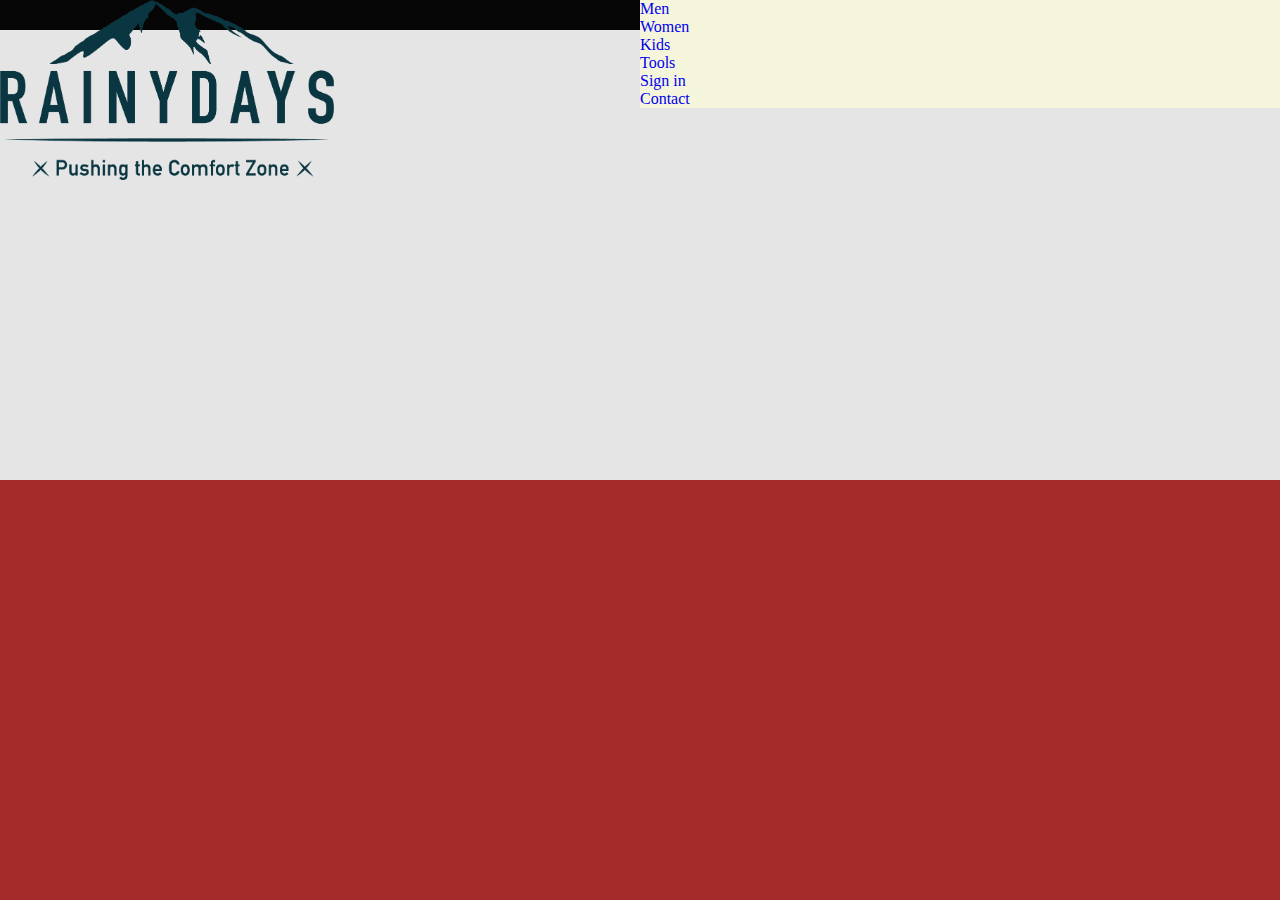
==== index.html @ bd8e52bc "Maybe you undo this commit" ====
<!DOCTYPE html>
<html lang="en">
<head>
    <meta charset="UTF-8">
    <meta http-equiv="X-UA-Compatible" content="IE=edge">
    <meta name="viewport" content="width=device-width, initial-scale=1.0">
    <title>Assaignment 1: RainyDays</title>
    <link rel="stylesheet" href="https://cdnjs.cloudflare.com/ajax/libs/font-awesome/6.2.0/css/all.min.css"
        integrity="sha512-xh6O/CkQoPOWDdYTDqeRdPCVd1SpvCA9XXcUnZS2FmJNp1coAFzvtCN9BmamE+4aHK8yyUHUSCcJHgXloTyT2A=="
        crossorigin="anonymous" referrerpolicy="no-referrer" />

    <link rel="stylesheet" href="./css/main.css">
</head>
<body>

    <header>
        <div class="item logo">
            <a href="index.html">
                <img alt="Logo Rainy Days" src="images/logo-rainydays.png">
            </a>
        </div>

        <nav>
            <ul>
                <li>
                    <div class="nav-item nav-men">
                        <a href="products.html">Men</a>
                    </div>
                </li>
                <li>
                    <div class="nav-item nav-women">
                        <a href="#">Women</a>
                    </div>
                </li>
                <li>
                    <div class="nav-item nav-kids">
                        <a href="#">Kids</a>
                    </div>
                </li>
                <li>
                    <div class="nav-item nav-equipment">
                        <a href="#">Tools</a>
                    </div>
                </li>
                    <li>
                        <div class="nav-item nav-signin">
                            <a href="signin.html">Sign in</a>
                        </div>
                    </li>
                    <li>
                        <div class="nav-item nav-contact">
                            <a href="contact.html">Contact</a>
                        </div>
                    </li>
            </ul>
        </nav>
    </header>

    <main>
        <section class="banner">
            <!-- <h1>Rainy days</h1>
                <form class="form-search">
                    <div class="form-grid-container">
                        <input type="text" class="input-search" placeholder="Search for Product...">
                        <button type="submit" class="btn-submit btn-search"><i class="fa-solid fa-magnifying-glass"></i><span class="hidden">Search</span> </button>
                    </div>
                </form> -->
        </section>
        <!-- <div class="action">
                <h2 class="header-all-products">Verstile products</h2>
                <p>Our new collection has arrived!</p>
                <a href="men.html" class="btn-like">Men</a>
                <a href="women.html" class="btn-like">Women</a>
            </div>
            <section class="main-content">
                <div class="discount">
                    <div class="content">
                        <h2>Discount for holiday</h2>
                        <a href="discount.html">Read more</a>
                    </div>
                    <img src="./images/discount.jpg" alt="Discounts for holiday">
                </div>
                <div class="discover">
                    <div class="content">
                        <h2>Discover</h2>
                        <a href="discover.html">About us</a>
                    </div>
                    <img src="./images/discovery.jpg" alt="About us">
                </div>
            </section>

            <section class="all-products">
                <div class="item item-product">
                    <a href="producct-jacket.html">
                        <img src="./images/jacket-gray.png" alt="Jacket with gray color">
                    </a>
                </div>
                <div class="item item-product">
                    <a href="producct-jacket.html">
                        <img src="./images/jacket-oliven.png" alt="Green jacket">
                    </a>
                </div>
                <div class="item item-product">
                    <a href="producct-jacket.html">
                        <img src="./images/jacket-orange-grey.png" alt="Jakcet with orange and gray color">
                    </a>
                </div>
            </section> -->
    </main>

</body>
</html>
---- css/main.css ----
@import "universal.css";
@import "layout.css";
/* @import "style.css"; */
@import "newstyle.css";
@import "order.css";
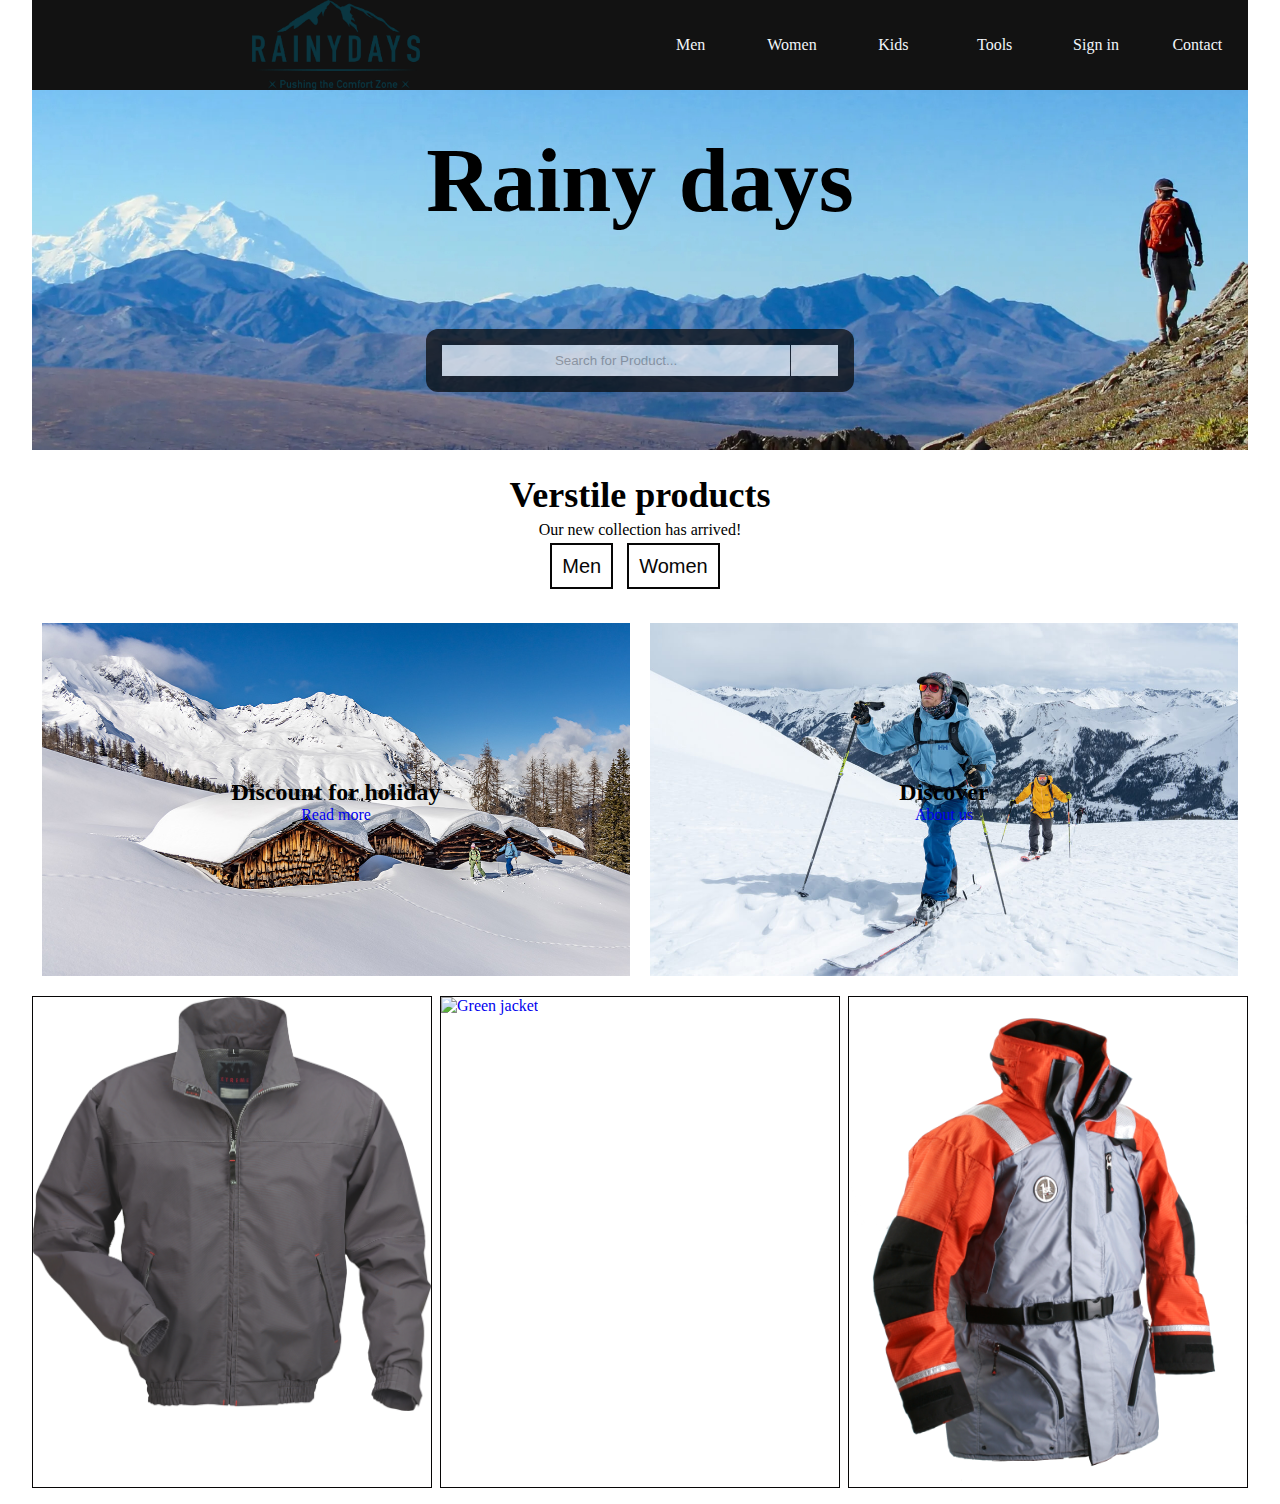
==== commit e8fcaa8e: "Fix action links" ====
--- a/index.html
+++ b/index.html
@@ -5,72 +5,54 @@
     <meta http-equiv="X-UA-Compatible" content="IE=edge">
     <meta name="viewport" content="width=device-width, initial-scale=1.0">
     <title>Assaignment 1: RainyDays</title>
-    <link rel="stylesheet" href="https://cdnjs.cloudflare.com/ajax/libs/font-awesome/6.2.0/css/all.min.css"
-        integrity="sha512-xh6O/CkQoPOWDdYTDqeRdPCVd1SpvCA9XXcUnZS2FmJNp1coAFzvtCN9BmamE+4aHK8yyUHUSCcJHgXloTyT2A=="
-        crossorigin="anonymous" referrerpolicy="no-referrer" />
+    <link rel="stylesheet" href="https://cdnjs.cloudflare.com/ajax/libs/font-awesome/6.2.0/css/all.min.css" integrity="sha512-xh6O/CkQoPOWDdYTDqeRdPCVd1SpvCA9XXcUnZS2FmJNp1coAFzvtCN9BmamE+4aHK8yyUHUSCcJHgXloTyT2A==" crossorigin="anonymous" referrerpolicy="no-referrer" />
 
     <link rel="stylesheet" href="./css/main.css">
 </head>
 <body>
 
-    <header>
-        <div class="item logo">
-            <a href="index.html">
-                <img alt="Logo Rainy Days" src="images/logo-rainydays.png">
-            </a>
-        </div>
-
-        <nav>
-            <ul>
-                <li>
-                    <div class="nav-item nav-men">
-                        <a href="products.html">Men</a>
-                    </div>
-                </li>
-                <li>
-                    <div class="nav-item nav-women">
-                        <a href="#">Women</a>
-                    </div>
-                </li>
-                <li>
-                    <div class="nav-item nav-kids">
-                        <a href="#">Kids</a>
-                    </div>
-                </li>
-                <li>
-                    <div class="nav-item nav-equipment">
-                        <a href="#">Tools</a>
-                    </div>
-                </li>
-                    <li>
-                        <div class="nav-item nav-signin">
-                            <a href="signin.html">Sign in</a>
-                        </div>
-                    </li>
-                    <li>
-                        <div class="nav-item nav-contact">
-                            <a href="contact.html">Contact</a>
-                        </div>
-                    </li>
-            </ul>
-        </nav>
-    </header>
-
-    <main>
+        <header>
+            <div class="item logo">
+                <a href="index.html">
+                    <img alt="Logo Rainy Days" src="images/logo-rainydays.png">
+                </a>
+            </div>
+            <nav>
+                <div class="nav-item nav-men">
+                <a href="products.html">Men</a>
+                </div>
+                <div class="nav-item nav-women">
+                  <a href="#">Women</a>
+                </div>
+                <div class="nav-item nav-kids">
+                 <a href="#">Kids</a>
+                </div>
+                <div class="nav-item nav-equipment">
+                 <a href="#">Tools</a>
+                </div>
+                <div class="nav-item nav-signin">
+                    <a href="signin.html">Sign in</a>
+                </div>
+                <div class="nav-item nav-contact">
+                    <a href="contact.html">Contact</a>
+                </div>
+            </nav>
+        </header>
         <section class="banner">
-            <!-- <h1>Rainy days</h1>
-                <form class="form-search">
-                    <div class="form-grid-container">
-                        <input type="text" class="input-search" placeholder="Search for Product...">
-                        <button type="submit" class="btn-submit btn-search"><i class="fa-solid fa-magnifying-glass"></i><span class="hidden">Search</span> </button>
-                    </div>
-                </form> -->
+            <h1>Rainy days</h1>
+            <form class="form-search">
+                <div class="form-grid-container">
+                    <input type="text" class="input-search" placeholder="Search for Product...">
+                    <button type="submit" class="btn-submit btn-search"><i class="fa-solid fa-magnifying-glass"></i><span class="hidden">Search</span> </button>
+                </div>
+            </form>
         </section>
-        <!-- <div class="action">
+        <main>
+            <div class="action">
                 <h2 class="header-all-products">Verstile products</h2>
                 <p>Our new collection has arrived!</p>
-                <a href="men.html" class="btn-like">Men</a>
-                <a href="women.html" class="btn-like">Women</a>
+                <a href="products.html" class="btn-like">Men</a>
+                <a href="products.html" class="btn-like">Women</a>
             </div>
             <section class="main-content">
                 <div class="discount">
@@ -105,8 +87,8 @@
                         <img src="./images/jacket-orange-grey.png" alt="Jakcet with orange and gray color">
                     </a>
                 </div>
-            </section> -->
-    </main>
+            </section>
+        </main>
 
 </body>
 </html>--- a/css/main.css
+++ b/css/main.css
@@ -1,5 +1,4 @@
 @import "universal.css";
 @import "layout.css";
-/* @import "style.css"; */
-@import "newstyle.css";
+@import "style.css";
 @import "order.css";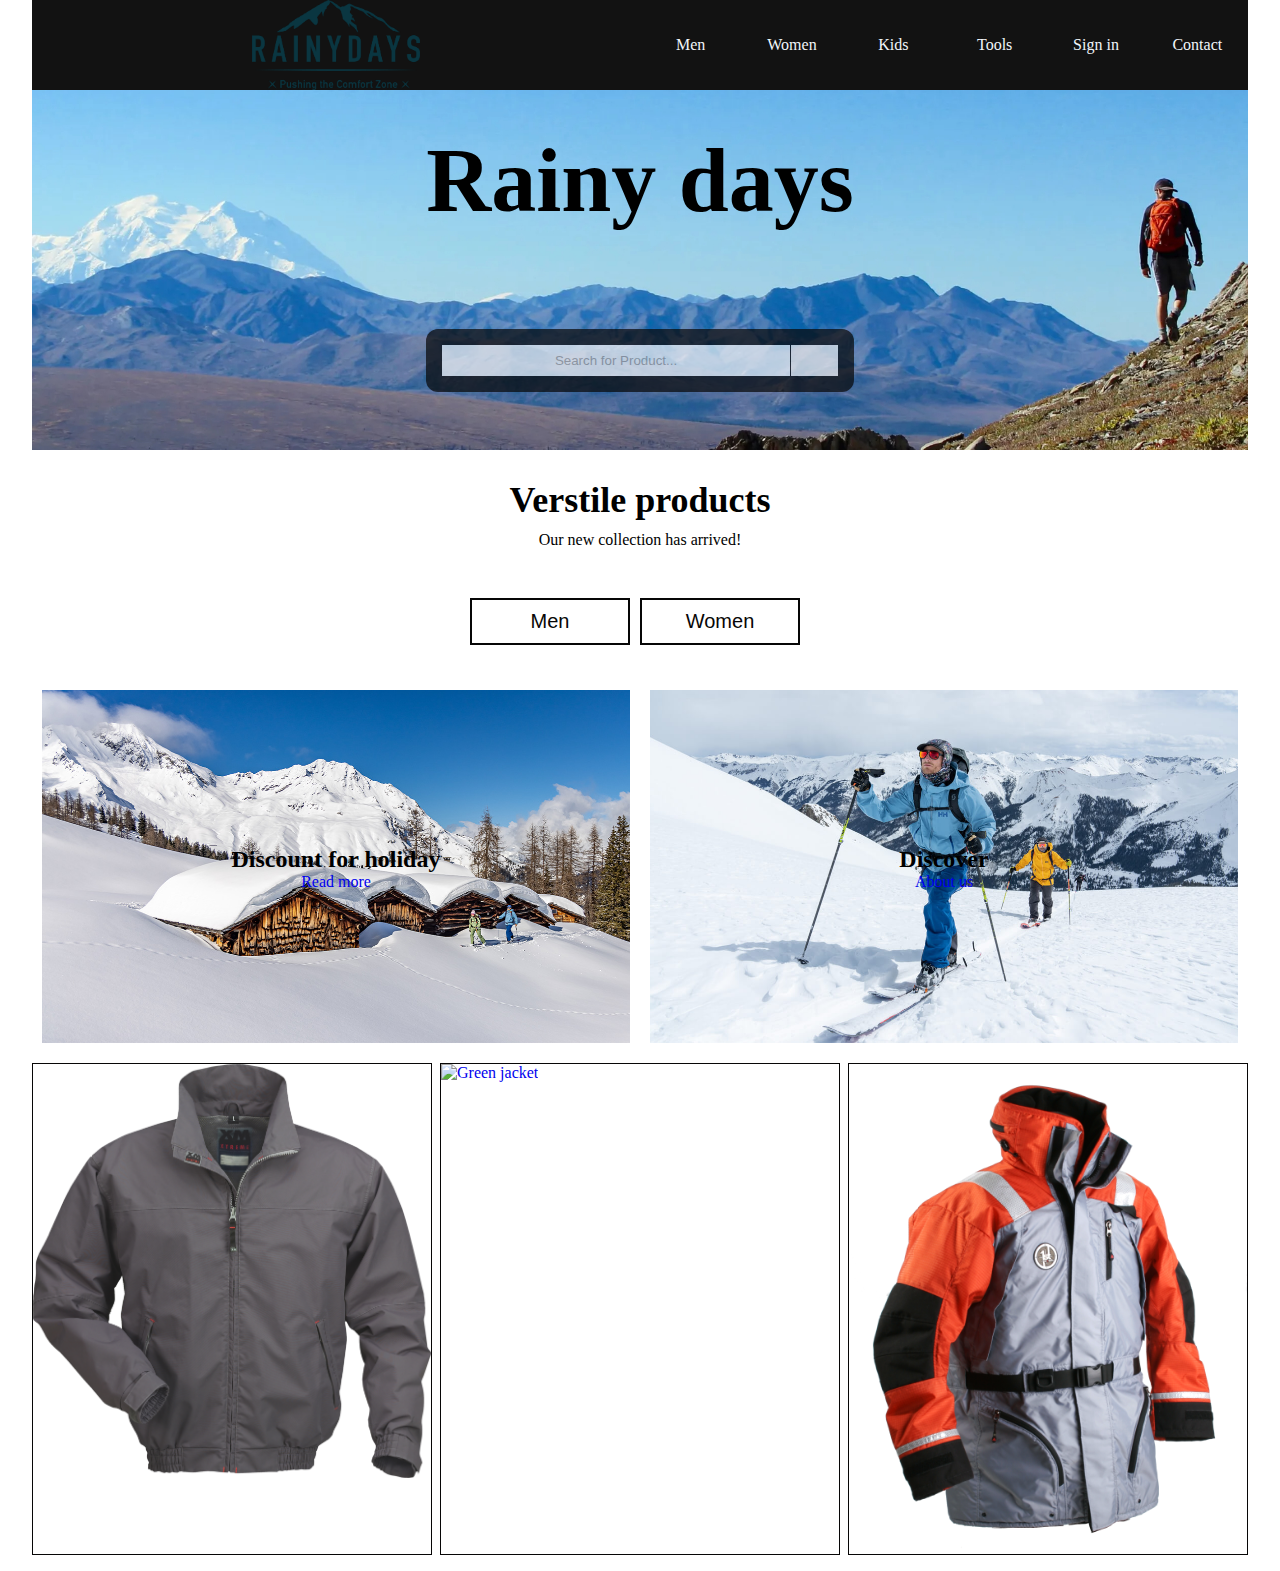
==== commit ba189da1: "Make action a grid" ====
--- a/index.html
+++ b/index.html
@@ -51,8 +51,8 @@
             <div class="action">
                 <h2 class="header-all-products">Verstile products</h2>
                 <p>Our new collection has arrived!</p>
-                <a href="products.html" class="btn-like">Men</a>
-                <a href="products.html" class="btn-like">Women</a>
+                <a href="products.html" class="btn-like btn-men">Men</a>
+                <a href="products.html" class="btn-like btn-women">Women</a>
             </div>
             <section class="main-content">
                 <div class="discount">
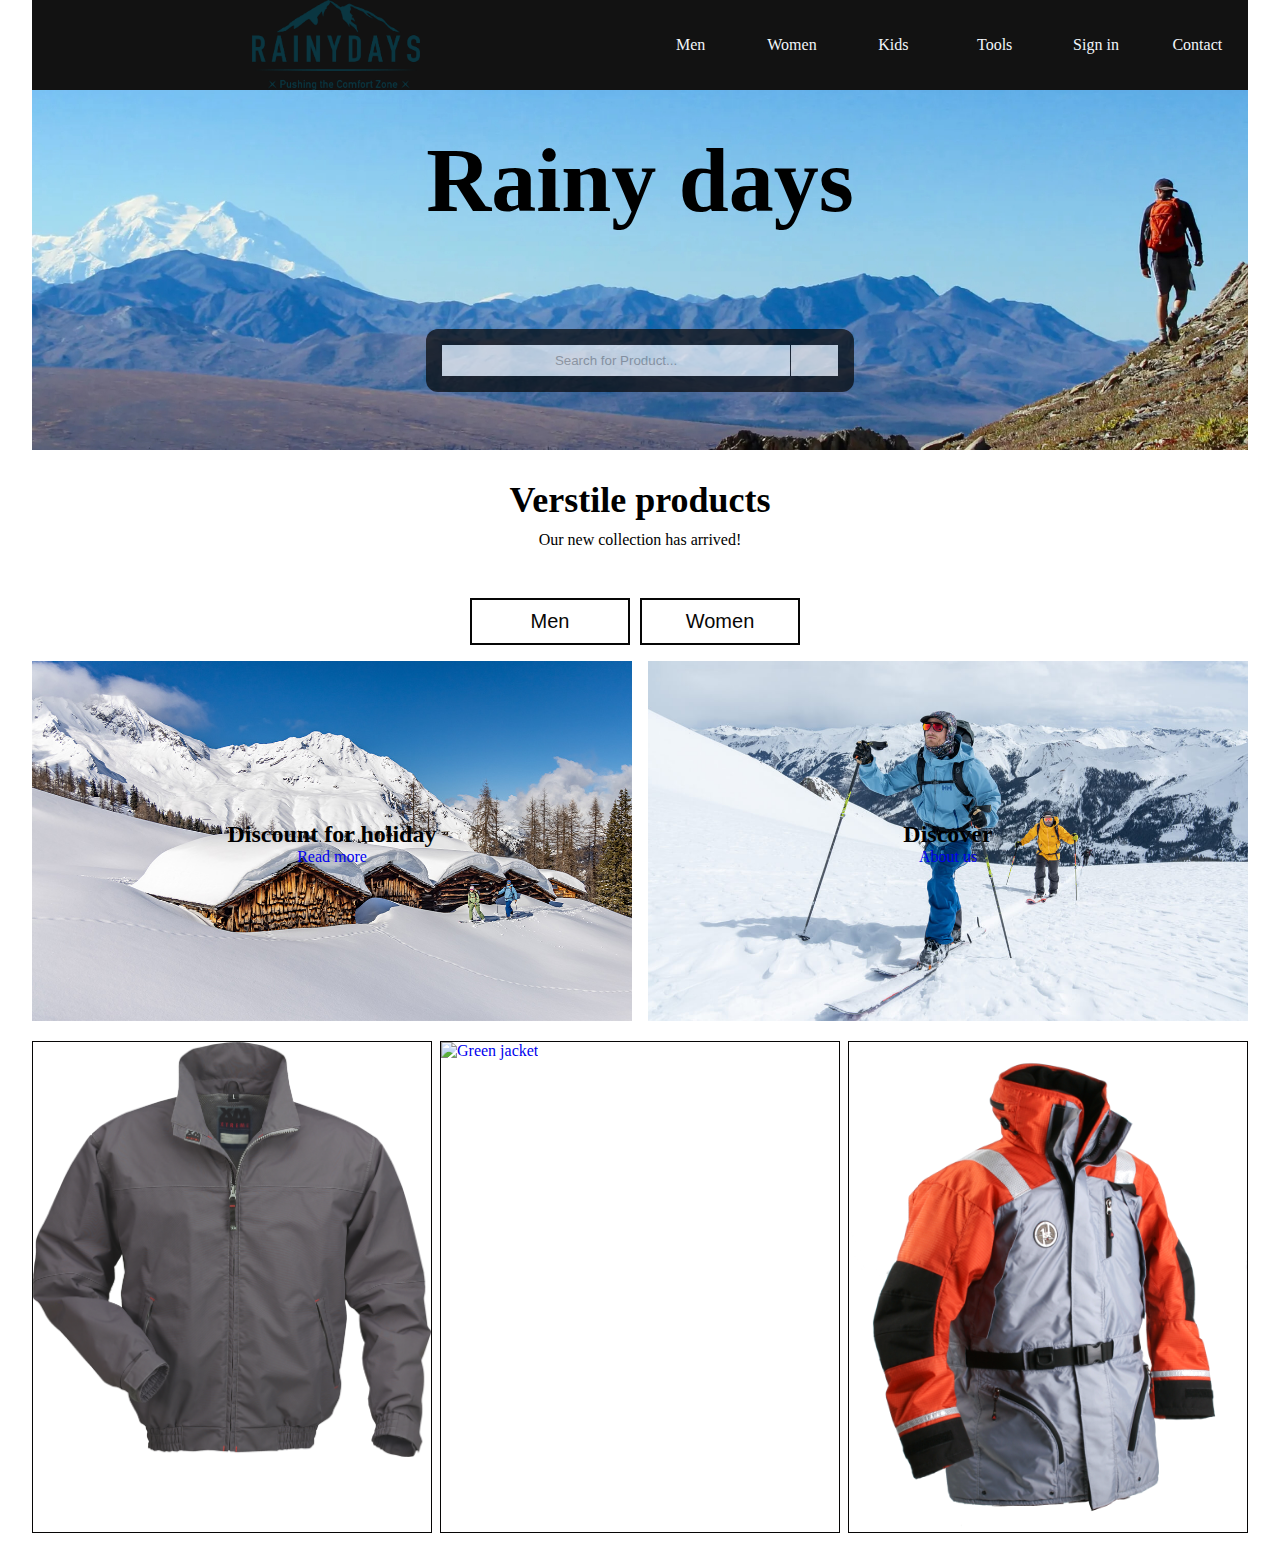
==== commit f3fcc15a: "Use grid overlaping columns. Very interesting use case" ====
--- a/index.html
+++ b/index.html
@@ -60,14 +60,18 @@
                         <h2>Discount for holiday</h2>
                         <a href="discount.html">Read more</a>
                     </div>
-                    <img src="./images/discount.jpg" alt="Discounts for holiday">
+                    <div class="discount-img">
+                        <img src="./images/discount.jpg" alt="Discounts for holiday">
+                    </div>
                 </div>
                 <div class="discover">
                     <div class="content">
                         <h2>Discover</h2>
                         <a href="discover.html">About us</a>
                     </div>
-                    <img src="./images/discovery.jpg" alt="About us">
+                    <div class="discover-img">
+                        <img src="./images/discovery.jpg" alt="About us">
+                    </div>
                 </div>
             </section>
 
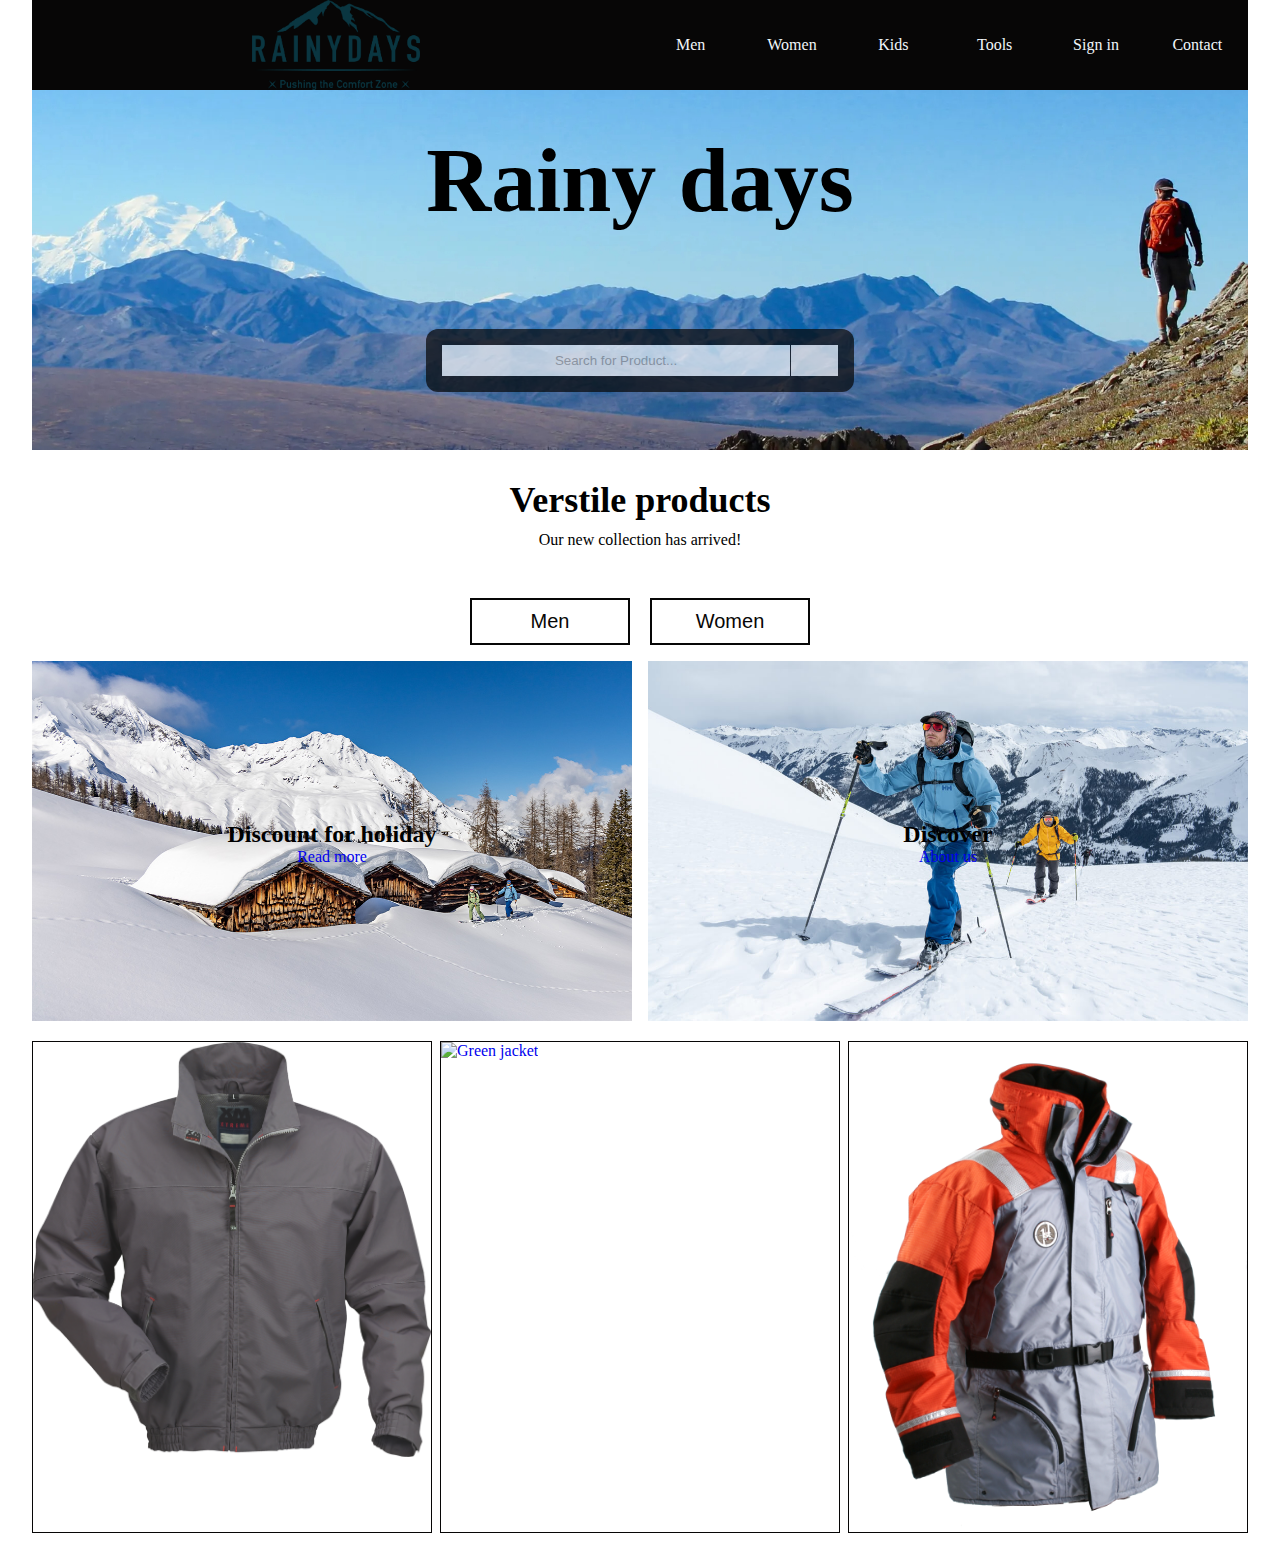
==== commit 220ff433: "Add meta description and update title" ====
--- a/index.html
+++ b/index.html
@@ -4,11 +4,12 @@
     <meta charset="UTF-8">
     <meta http-equiv="X-UA-Compatible" content="IE=edge">
     <meta name="viewport" content="width=device-width, initial-scale=1.0">
-    <title>Assaignment 1: RainyDays</title>
+    <meta name="description" content="RainyDays provides a different and more convenient shopping experience.">
+    <title>RainyDays | Keeps you dry in rainy days</title>
     <link rel="stylesheet" href="https://cdnjs.cloudflare.com/ajax/libs/font-awesome/6.2.0/css/all.min.css" integrity="sha512-xh6O/CkQoPOWDdYTDqeRdPCVd1SpvCA9XXcUnZS2FmJNp1coAFzvtCN9BmamE+4aHK8yyUHUSCcJHgXloTyT2A==" crossorigin="anonymous" referrerpolicy="no-referrer" />
-
     <link rel="stylesheet" href="./css/main.css">
 </head>
+
 <body>
 
         <header>
--- a/css/main.css
+++ b/css/main.css
@@ -1,4 +1,7 @@
 @import "universal.css";
 @import "layout.css";
+@import "forms.css";
+@import "buttons.css";
+@import "fonts.css";
 @import "style.css";
-@import "order.css";+@import "order.css";
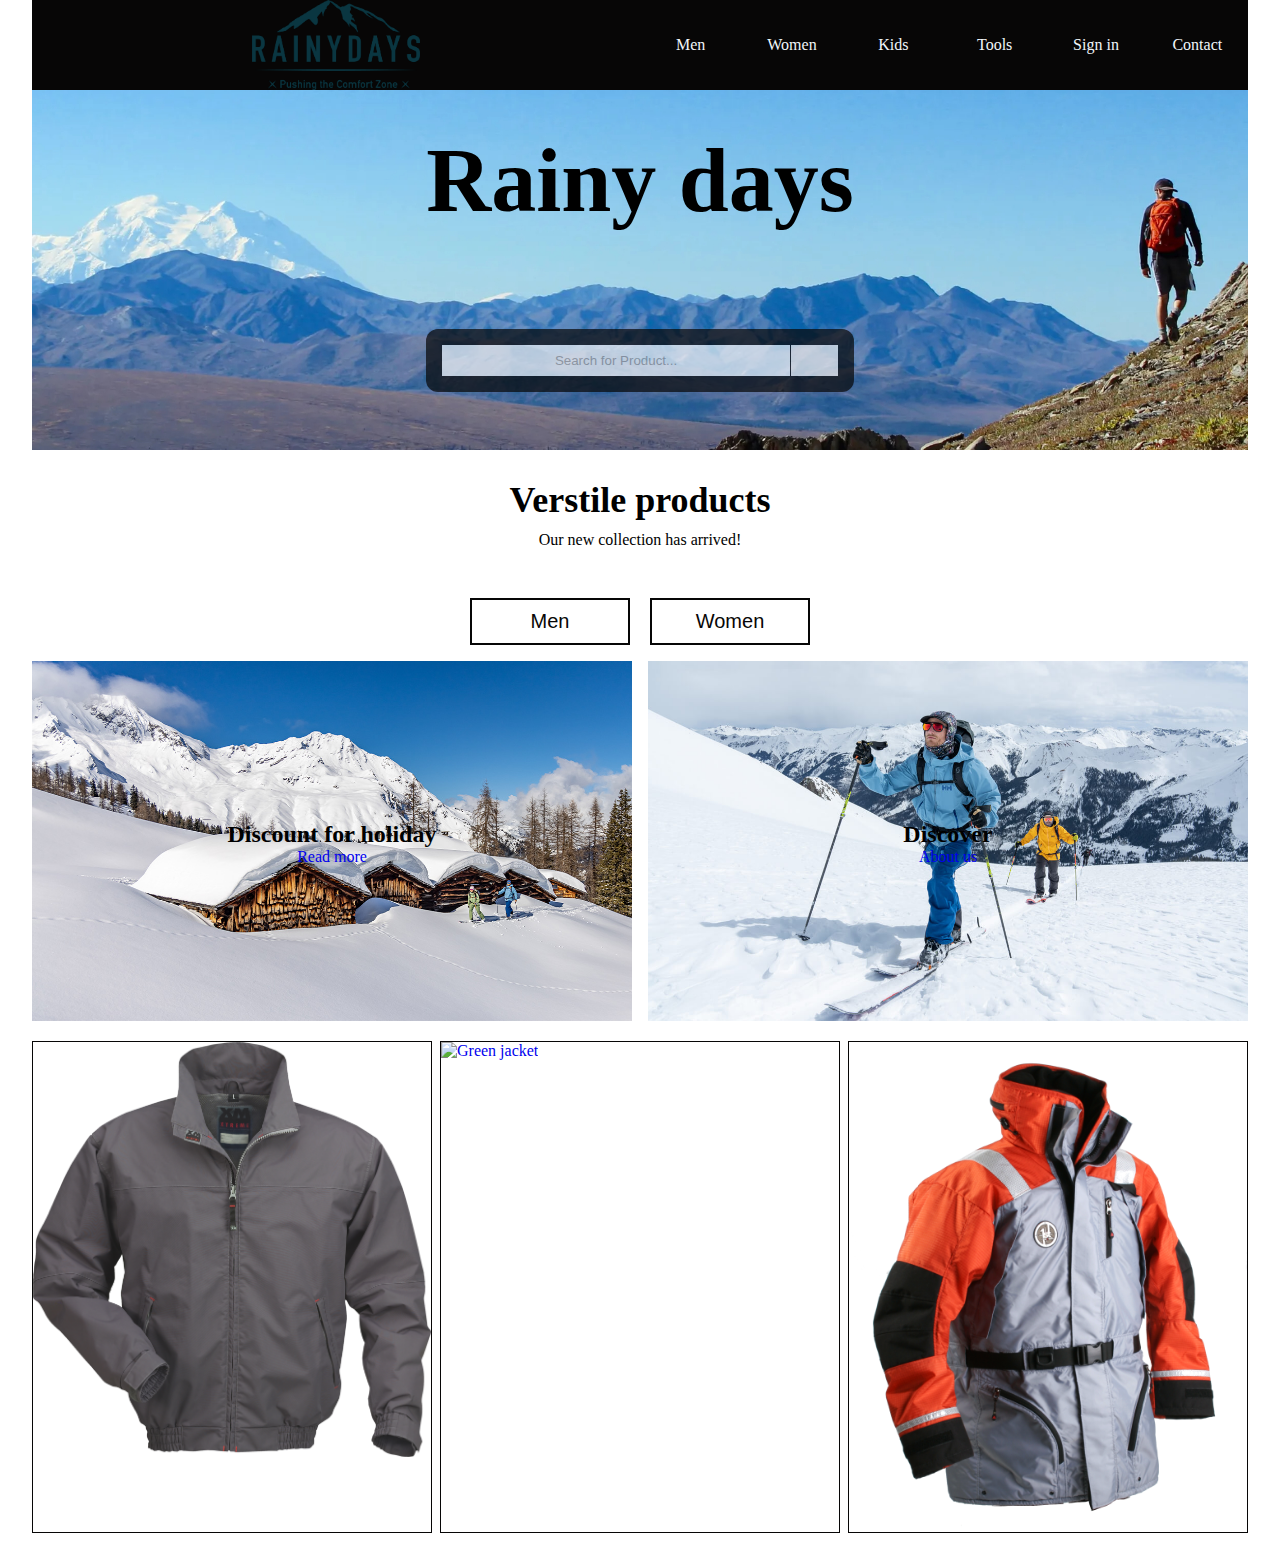
==== commit bc2392d5: "Improve accessibility and format" ====
--- a/index.html
+++ b/index.html
@@ -6,94 +6,101 @@
     <meta name="viewport" content="width=device-width, initial-scale=1.0">
     <meta name="description" content="RainyDays provides a different and more convenient shopping experience.">
     <title>RainyDays | Keeps you dry in rainy days</title>
-    <link rel="stylesheet" href="https://cdnjs.cloudflare.com/ajax/libs/font-awesome/6.2.0/css/all.min.css" integrity="sha512-xh6O/CkQoPOWDdYTDqeRdPCVd1SpvCA9XXcUnZS2FmJNp1coAFzvtCN9BmamE+4aHK8yyUHUSCcJHgXloTyT2A==" crossorigin="anonymous" referrerpolicy="no-referrer" />
+    <link rel="stylesheet" href="https://cdnjs.cloudflare.com/ajax/libs/font-awesome/6.2.0/css/all.min.css"
+        integrity="sha512-xh6O/CkQoPOWDdYTDqeRdPCVd1SpvCA9XXcUnZS2FmJNp1coAFzvtCN9BmamE+4aHK8yyUHUSCcJHgXloTyT2A=="
+        crossorigin="anonymous" referrerpolicy="no-referrer">
     <link rel="stylesheet" href="./css/main.css">
 </head>
 
 <body>
 
-        <header>
-            <div class="item logo">
-                <a href="index.html">
-                    <img alt="Logo Rainy Days" src="images/logo-rainydays.png">
+    <header>
+        <div class="item logo">
+            <a href="index.html" aria-label="logo" title="Rainydays logo">
+                <img alt="Rainydays logo" src="images/logo-rainydays.png">
+                <span class="hidden-text">Rainydays logo</span>
+            </a>
+        </div>
+        <nav>
+            <div class="nav-item nav-men">
+                <a href="products.html">Men</a>
+            </div>
+            <div class="nav-item nav-women">
+                <a href="#">Women</a>
+            </div>
+            <div class="nav-item nav-kids">
+                <a href="#">Kids</a>
+            </div>
+            <div class="nav-item nav-equipment">
+                <a href="#">Tools</a>
+            </div>
+            <div class="nav-item nav-signin">
+                <a href="signin.html">Sign in</a>
+            </div>
+            <div class="nav-item nav-contact">
+                <a href="contact.html">Contact</a>
+            </div>
+        </nav>
+    </header>
+    <section class="banner">
+        <h1>Rainy days</h1>
+        <form class="form-search">
+            <div class="form-grid-container">
+                <input type="text" class="input-search" placeholder="Search for Product..." aria-label="Search">
+                <button type="submit" class="btn-submit btn-search"><i class="fa-solid fa-magnifying-glass"></i><span
+                        class="hidden">Search</span> </button>
+            </div>
+        </form>
+    </section>
+    <main>
+        <div class="action">
+            <h2 class="header-all-products">Verstile products</h2>
+            <p>Our new collection has arrived!</p>
+            <a href="products.html" class="btn-like btn-men">Men</a>
+            <a href="products.html" class="btn-like btn-women">Women</a>
+        </div>
+        <section class="main-content">
+            <div class="discount">
+                <div class="content">
+                    <h2>Discount for holiday</h2>
+                    <a href="discount.html">Read more</a>
+                </div>
+                <div class="discount-img">
+                    <img src="./images/discount.jpg" alt="Discounts for holiday">
+                </div>
+            </div>
+            <div class="discover">
+                <div class="content">
+                    <h2>Discover</h2>
+                    <a href="discover.html">About us</a>
+                </div>
+                <div class="discover-img">
+                    <img src="./images/discovery.jpg" alt="About us">
+                </div>
+            </div>
+        </section>
+
+        <section class="all-products">
+            <div class="item item-product">
+                <a href="product-jacket.html" aria-label="Gray jacket">
+                    <img src="./images/jacket-gray.png" alt="Jacket with gray color">
+                    <span class="hidden-text">Gray jacket</span>
                 </a>
             </div>
-            <nav>
-                <div class="nav-item nav-men">
-                <a href="products.html">Men</a>
-                </div>
-                <div class="nav-item nav-women">
-                  <a href="#">Women</a>
-                </div>
-                <div class="nav-item nav-kids">
-                 <a href="#">Kids</a>
-                </div>
-                <div class="nav-item nav-equipment">
-                 <a href="#">Tools</a>
-                </div>
-                <div class="nav-item nav-signin">
-                    <a href="signin.html">Sign in</a>
-                </div>
-                <div class="nav-item nav-contact">
-                    <a href="contact.html">Contact</a>
-                </div>
-            </nav>
-        </header>
-        <section class="banner">
-            <h1>Rainy days</h1>
-            <form class="form-search">
-                <div class="form-grid-container">
-                    <input type="text" class="input-search" placeholder="Search for Product...">
-                    <button type="submit" class="btn-submit btn-search"><i class="fa-solid fa-magnifying-glass"></i><span class="hidden">Search</span> </button>
-                </div>
-            </form>
+            <div class="item item-product">
+                <a href="product-jacket.html" aria-label="Green jacket">
+                    <img src="./images/jacket-oliven.png" alt="Green jacket" title="Green jacket">
+                    <span class="hidden-text">Green jacket</span>
+                </a>
+            </div>
+            <div class="item item-product">
+                <a href="producct-jacket.html">
+                    <img src="./images/jacket-orange-grey.png" alt="Jakcet with orange and gray color">
+                    <span class="hidden-text">Orange and Gray jacket</span>
+                </a>
+            </div>
         </section>
-        <main>
-            <div class="action">
-                <h2 class="header-all-products">Verstile products</h2>
-                <p>Our new collection has arrived!</p>
-                <a href="products.html" class="btn-like btn-men">Men</a>
-                <a href="products.html" class="btn-like btn-women">Women</a>
-            </div>
-            <section class="main-content">
-                <div class="discount">
-                    <div class="content">
-                        <h2>Discount for holiday</h2>
-                        <a href="discount.html">Read more</a>
-                    </div>
-                    <div class="discount-img">
-                        <img src="./images/discount.jpg" alt="Discounts for holiday">
-                    </div>
-                </div>
-                <div class="discover">
-                    <div class="content">
-                        <h2>Discover</h2>
-                        <a href="discover.html">About us</a>
-                    </div>
-                    <div class="discover-img">
-                        <img src="./images/discovery.jpg" alt="About us">
-                    </div>
-                </div>
-            </section>
-
-            <section class="all-products">
-                <div class="item item-product">
-                    <a href="producct-jacket.html">
-                        <img src="./images/jacket-gray.png" alt="Jacket with gray color">
-                    </a>
-                </div>
-                <div class="item item-product">
-                    <a href="producct-jacket.html">
-                        <img src="./images/jacket-oliven.png" alt="Green jacket">
-                    </a>
-                </div>
-                <div class="item item-product">
-                    <a href="producct-jacket.html">
-                        <img src="./images/jacket-orange-grey.png" alt="Jakcet with orange and gray color">
-                    </a>
-                </div>
-            </section>
-        </main>
+    </main>
 
 </body>
 </html>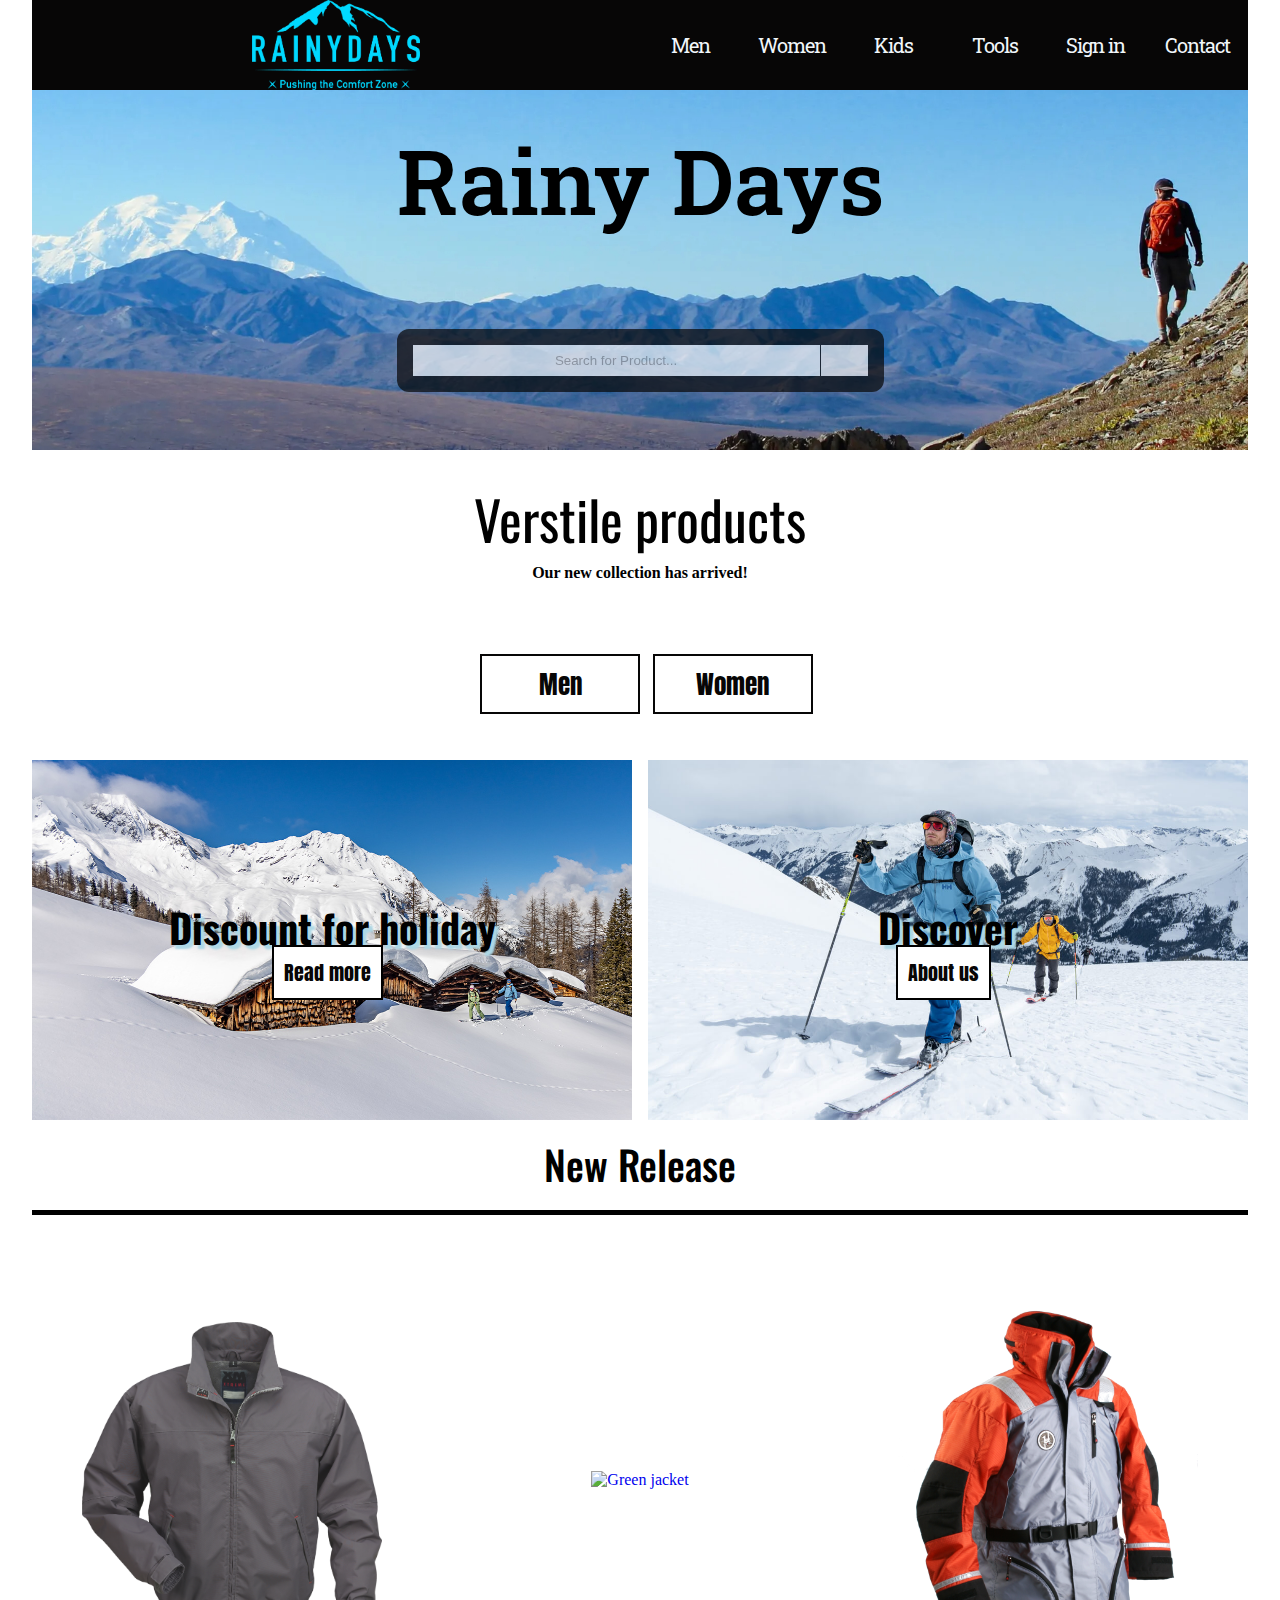
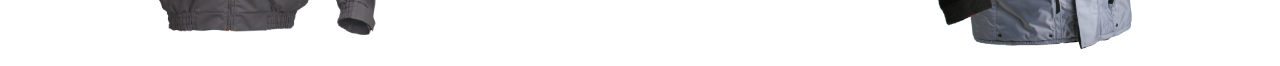
==== commit 8573baad: "Add new styles for fonts" ====
--- a/index.html
+++ b/index.html
@@ -4,103 +4,97 @@
     <meta charset="UTF-8">
     <meta http-equiv="X-UA-Compatible" content="IE=edge">
     <meta name="viewport" content="width=device-width, initial-scale=1.0">
-    <meta name="description" content="RainyDays provides a different and more convenient shopping experience.">
-    <title>RainyDays | Keeps you dry in rainy days</title>
-    <link rel="stylesheet" href="https://cdnjs.cloudflare.com/ajax/libs/font-awesome/6.2.0/css/all.min.css"
-        integrity="sha512-xh6O/CkQoPOWDdYTDqeRdPCVd1SpvCA9XXcUnZS2FmJNp1coAFzvtCN9BmamE+4aHK8yyUHUSCcJHgXloTyT2A=="
-        crossorigin="anonymous" referrerpolicy="no-referrer">
+    <title>Assaignment 1: RainyDays</title>
+    <link rel="stylesheet" href="https://cdnjs.cloudflare.com/ajax/libs/font-awesome/6.2.0/css/all.min.css" integrity="sha512-xh6O/CkQoPOWDdYTDqeRdPCVd1SpvCA9XXcUnZS2FmJNp1coAFzvtCN9BmamE+4aHK8yyUHUSCcJHgXloTyT2A==" crossorigin="anonymous" referrerpolicy="no-referrer" />
+    <link rel="stylesheet" href="https://cdnjs.cloudflare.com/ajax/libs/animate.css/4.1.1/animate.min.css">
     <link rel="stylesheet" href="./css/main.css">
 </head>
-
 <body>
 
-    <header>
-        <div class="item logo">
-            <a href="index.html" aria-label="logo" title="Rainydays logo">
-                <img alt="Rainydays logo" src="images/logo-rainydays.png">
-                <span class="hidden-text">Rainydays logo</span>
-            </a>
-        </div>
-        <nav>
-            <div class="nav-item nav-men">
-                <a href="products.html">Men</a>
-            </div>
-            <div class="nav-item nav-women">
-                <a href="#">Women</a>
-            </div>
-            <div class="nav-item nav-kids">
-                <a href="#">Kids</a>
-            </div>
-            <div class="nav-item nav-equipment">
-                <a href="#">Tools</a>
-            </div>
-            <div class="nav-item nav-signin">
-                <a href="signin.html">Sign in</a>
-            </div>
-            <div class="nav-item nav-contact">
-                <a href="contact.html">Contact</a>
-            </div>
-        </nav>
-    </header>
-    <section class="banner">
-        <h1>Rainy days</h1>
-        <form class="form-search">
-            <div class="form-grid-container">
-                <input type="text" class="input-search" placeholder="Search for Product..." aria-label="Search">
-                <button type="submit" class="btn-submit btn-search"><i class="fa-solid fa-magnifying-glass"></i><span
-                        class="hidden">Search</span> </button>
-            </div>
-        </form>
-    </section>
-    <main>
-        <div class="action">
-            <h2 class="header-all-products">Verstile products</h2>
-            <p>Our new collection has arrived!</p>
-            <a href="products.html" class="btn-like btn-men">Men</a>
-            <a href="products.html" class="btn-like btn-women">Women</a>
-        </div>
-        <section class="main-content">
-            <div class="discount">
-                <div class="content">
-                    <h2>Discount for holiday</h2>
-                    <a href="discount.html">Read more</a>
-                </div>
-                <div class="discount-img">
-                    <img src="./images/discount.jpg" alt="Discounts for holiday">
-                </div>
-            </div>
-            <div class="discover">
-                <div class="content">
-                    <h2>Discover</h2>
-                    <a href="discover.html">About us</a>
-                </div>
-                <div class="discover-img">
-                    <img src="./images/discovery.jpg" alt="About us">
-                </div>
-            </div>
-        </section>
-
-        <section class="all-products">
-            <div class="item item-product">
-                <a href="product-jacket.html" aria-label="Gray jacket">
-                    <img src="./images/jacket-gray.png" alt="Jacket with gray color">
-                    <span class="hidden-text">Gray jacket</span>
+        <header>
+            <div class="item logo">
+                <a href="index.html">
+                    <img class="animate__animated animate__backInLeft" alt="Logo Rainy Days" src="images/logo-rainydays.png">
                 </a>
             </div>
-            <div class="item item-product">
-                <a href="product-jacket.html" aria-label="Green jacket">
-                    <img src="./images/jacket-oliven.png" alt="Green jacket" title="Green jacket">
-                    <span class="hidden-text">Green jacket</span>
-                </a>
+            <nav>
+                <div class="nav-item nav-men">
+                <a href="products.html">Men</a>
+                </div>
+                <div class="nav-item nav-women">
+                  <a href="#">Women</a>
+                </div>
+                <div class="nav-item nav-kids">
+                 <a href="#">Kids</a>
+                </div>
+                <div class="nav-item nav-equipment">
+                 <a href="#">Tools</a>
+                </div>
+                <div class="nav-item nav-signin">
+                    <a href="signin.html">Sign in</a>
+                </div>
+                <div class="nav-item nav-contact">
+                    <a href="contact.html">Contact</a>
+                </div>
+            </nav>
+        </header>
+        <section class="banner">
+            <h1 class="animate__animated animate__pulse">Rainy Days</h1>
+            <form class="form-search">
+                <div class="form-grid-container">
+                    <input type="text" class="input-search" placeholder="Search for Product...">
+                    <button type="submit" class="btn-submit btn-search"><i class="fa-solid fa-magnifying-glass"></i><span class="hidden">Search</span> </button>
+                </div>
+            </form>
+        </section>
+        <main>
+            <div class="action">
+                <h2 class="header-all-products">Verstile products</h2>
+                <p>Our new collection has arrived!</p>
+                <a href="products.html" class="btn-like btn-men">Men</a>
+                <a href="products.html" class="btn-like btn-women">Women</a>
             </div>
-            <div class="item item-product">
-                <a href="producct-jacket.html">
-                    <img src="./images/jacket-orange-grey.png" alt="Jakcet with orange and gray color">
-                    <span class="hidden-text">Orange and Gray jacket</span>
-                </a>
-            </div>
-        </section>
-    </main>
+            <section class="main-content">
+                <div class="discount">
+                    <div class="content">
+                        <h2>Discount for holiday</h2>
+                        <a href="discount.html">Read more</a>
+                    </div>
+                    <div class="discount-img">
+                        <img src="./images/discount.jpg" alt="Discounts for holiday">
+                    </div>
+                </div>
+                <div class="discover">
+                    <div class="content">
+                        <h2>Discover</h2>
+                        <a href="discover.html">About us</a>
+                    </div>
+                    <div class="discover-img">
+                        <img src="./images/discovery.jpg" alt="About us">
+                    </div>
+                </div>
+            </section>
+
+            <h2 class="new-release">New Release</h2>
+
+            <section class="all-products">
+                <div class="item item-product">
+                    <a href="producct-jacket.html">
+                        <img src="./images/jacket-gray.png" alt="Jacket with gray color">
+                    </a>
+                </div>
+                <div class="item item-product">
+                    <a href="producct-jacket.html">
+                        <img src="./images/jacket-oliven.png" alt="Green jacket">
+                    </a>
+                </div>
+                <div class="item item-product">
+                    <a href="producct-jacket.html">
+                        <img src="./images/jacket-orange-grey.png" alt="Jakcet with orange and gray color">
+                    </a>
+                </div>
+            </section>
+        </main>
 
 </body>
 </html>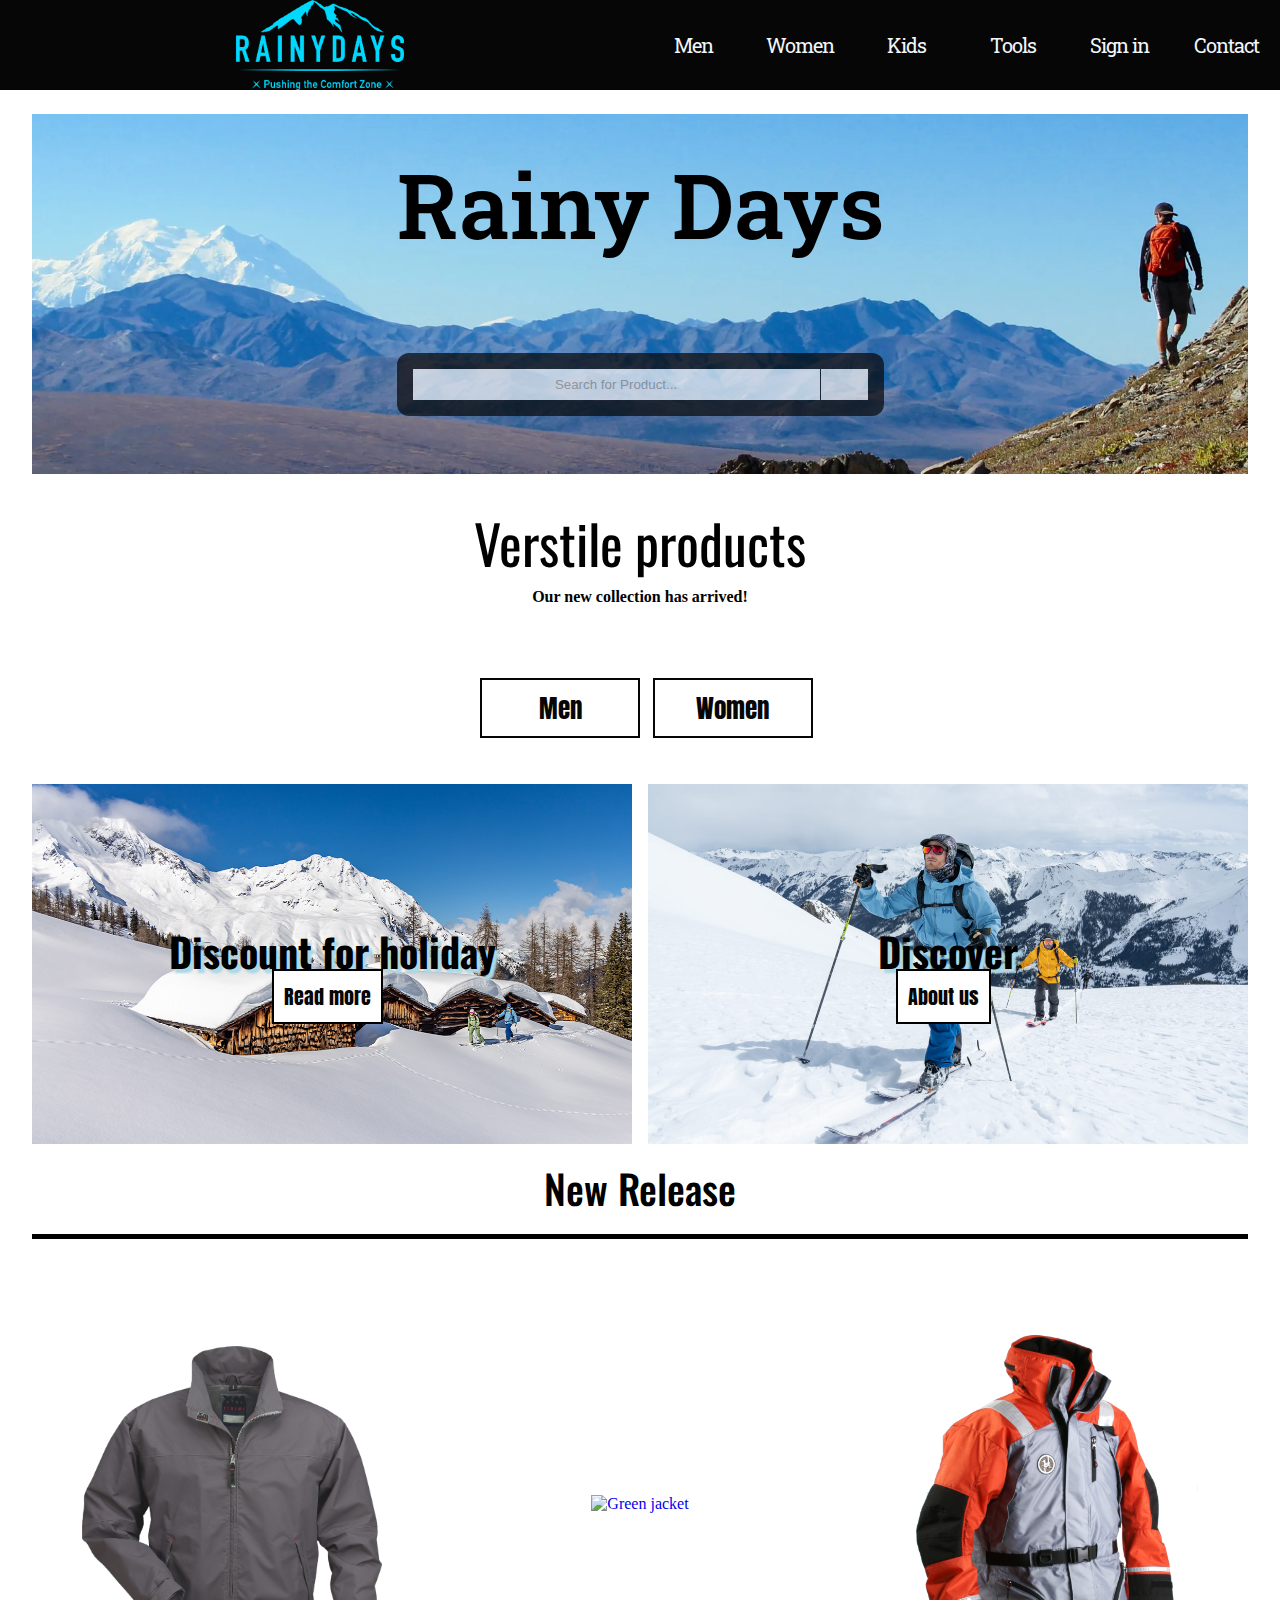
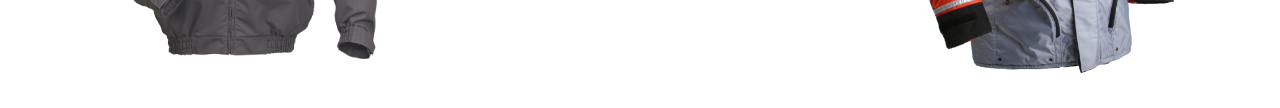
==== commit e57bc6a9: "Merge changes for fonts and btns and transitions" ====
--- a/index.html
+++ b/index.html
@@ -4,97 +4,106 @@
     <meta charset="UTF-8">
     <meta http-equiv="X-UA-Compatible" content="IE=edge">
     <meta name="viewport" content="width=device-width, initial-scale=1.0">
-    <title>Assaignment 1: RainyDays</title>
-    <link rel="stylesheet" href="https://cdnjs.cloudflare.com/ajax/libs/font-awesome/6.2.0/css/all.min.css" integrity="sha512-xh6O/CkQoPOWDdYTDqeRdPCVd1SpvCA9XXcUnZS2FmJNp1coAFzvtCN9BmamE+4aHK8yyUHUSCcJHgXloTyT2A==" crossorigin="anonymous" referrerpolicy="no-referrer" />
+    <meta name="description" content="RainyDays provides a different and more convenient shopping experience.">
+    <title>RainyDays | Keeps you dry in rainy days</title>
+    <link rel="stylesheet" href="https://cdnjs.cloudflare.com/ajax/libs/font-awesome/6.2.0/css/all.min.css"
+        integrity="sha512-xh6O/CkQoPOWDdYTDqeRdPCVd1SpvCA9XXcUnZS2FmJNp1coAFzvtCN9BmamE+4aHK8yyUHUSCcJHgXloTyT2A=="
+        crossorigin="anonymous" referrerpolicy="no-referrer">
     <link rel="stylesheet" href="https://cdnjs.cloudflare.com/ajax/libs/animate.css/4.1.1/animate.min.css">
     <link rel="stylesheet" href="./css/main.css">
 </head>
+
 <body>
 
-        <header>
-            <div class="item logo">
-                <a href="index.html">
-                    <img class="animate__animated animate__backInLeft" alt="Logo Rainy Days" src="images/logo-rainydays.png">
-                </a>
+    <header>
+        <div class="item logo">
+            <a href="index.html" aria-label="logo" title="Rainydays logo">
+                <img class="animate__animated animate__backInLeft" alt="Rainydays logo" src="images/logo-rainydays.png">
+                <span class="hidden-text">Rainydays logo</span>
+            </a>
+        </div>
+        <nav>
+            <div class="nav-item nav-men">
+                <a href="products.html">Men</a>
             </div>
-            <nav>
-                <div class="nav-item nav-men">
-                <a href="products.html">Men</a>
+            <div class="nav-item nav-women">
+                <a href="#">Women</a>
+            </div>
+            <div class="nav-item nav-kids">
+                <a href="#">Kids</a>
+            </div>
+            <div class="nav-item nav-equipment">
+                <a href="#">Tools</a>
+            </div>
+            <div class="nav-item nav-signin">
+                <a href="signin.html">Sign in</a>
+            </div>
+            <div class="nav-item nav-contact">
+                <a href="contact.html">Contact</a>
+            </div>
+        </nav>
+    </header>
+    <section class="banner">
+        <h1 class="animate__animated animate__pulse">Rainy Days</h1>
+        <form class="form-search">
+            <div class="form-grid-container">
+                <input type="text" class="input-search" placeholder="Search for Product..." aria-label="Search">
+                <button type="submit" class="btn-submit btn-search"><i class="fa-solid fa-magnifying-glass"></i><span
+                        class="hidden">Search</span> </button>
+            </div>
+        </form>
+    </section>
+    <main>
+        <div class="action">
+            <h2 class="header-all-products">Verstile products</h2>
+            <p>Our new collection has arrived!</p>
+            <a href="products.html" class="btn-like btn-men">Men</a>
+            <a href="products.html" class="btn-like btn-women">Women</a>
+        </div>
+        <section class="main-content">
+            <div class="discount">
+                <div class="content">
+                    <h2>Discount for holiday</h2>
+                    <a href="discount.html">Read more</a>
                 </div>
-                <div class="nav-item nav-women">
-                  <a href="#">Women</a>
+                <div class="discount-img">
+                    <img src="./images/discount.jpg" alt="Discounts for holiday">
                 </div>
-                <div class="nav-item nav-kids">
-                 <a href="#">Kids</a>
+            </div>
+            <div class="discover">
+                <div class="content">
+                    <h2>Discover</h2>
+                    <a href="discover.html">About us</a>
                 </div>
-                <div class="nav-item nav-equipment">
-                 <a href="#">Tools</a>
+                <div class="discover-img">
+                    <img src="./images/discovery.jpg" alt="About us">
                 </div>
-                <div class="nav-item nav-signin">
-                    <a href="signin.html">Sign in</a>
-                </div>
-                <div class="nav-item nav-contact">
-                    <a href="contact.html">Contact</a>
-                </div>
-            </nav>
-        </header>
-        <section class="banner">
-            <h1 class="animate__animated animate__pulse">Rainy Days</h1>
-            <form class="form-search">
-                <div class="form-grid-container">
-                    <input type="text" class="input-search" placeholder="Search for Product...">
-                    <button type="submit" class="btn-submit btn-search"><i class="fa-solid fa-magnifying-glass"></i><span class="hidden">Search</span> </button>
-                </div>
-            </form>
+            </div>
         </section>
-        <main>
-            <div class="action">
-                <h2 class="header-all-products">Verstile products</h2>
-                <p>Our new collection has arrived!</p>
-                <a href="products.html" class="btn-like btn-men">Men</a>
-                <a href="products.html" class="btn-like btn-women">Women</a>
-            </div>
-            <section class="main-content">
-                <div class="discount">
-                    <div class="content">
-                        <h2>Discount for holiday</h2>
-                        <a href="discount.html">Read more</a>
-                    </div>
-                    <div class="discount-img">
-                        <img src="./images/discount.jpg" alt="Discounts for holiday">
-                    </div>
-                </div>
-                <div class="discover">
-                    <div class="content">
-                        <h2>Discover</h2>
-                        <a href="discover.html">About us</a>
-                    </div>
-                    <div class="discover-img">
-                        <img src="./images/discovery.jpg" alt="About us">
-                    </div>
-                </div>
-            </section>
 
             <h2 class="new-release">New Release</h2>
 
-            <section class="all-products">
-                <div class="item item-product">
-                    <a href="producct-jacket.html">
-                        <img src="./images/jacket-gray.png" alt="Jacket with gray color">
-                    </a>
-                </div>
-                <div class="item item-product">
-                    <a href="producct-jacket.html">
-                        <img src="./images/jacket-oliven.png" alt="Green jacket">
-                    </a>
-                </div>
-                <div class="item item-product">
-                    <a href="producct-jacket.html">
-                        <img src="./images/jacket-orange-grey.png" alt="Jakcet with orange and gray color">
-                    </a>
-                </div>
-            </section>
-        </main>
+        <section class="all-products">
+            <div class="item item-product">
+                <a href="product-jacket.html" aria-label="Gray jacket">
+                    <img src="./images/jacket-gray.png" alt="Jacket with gray color">
+                    <span class="hidden-text">Gray jacket</span>
+                </a>
+            </div>
+            <div class="item item-product">
+                <a href="product-jacket.html" aria-label="Green jacket">
+                    <img src="./images/jacket-oliven.png" alt="Green jacket" title="Green jacket">
+                    <span class="hidden-text">Green jacket</span>
+                </a>
+            </div>
+            <div class="item item-product">
+                <a href="producct-jacket.html">
+                    <img src="./images/jacket-orange-grey.png" alt="Jakcet with orange and gray color">
+                    <span class="hidden-text">Orange and Gray jacket</span>
+                </a>
+            </div>
+        </section>
+    </main>
 
 </body>
 </html>